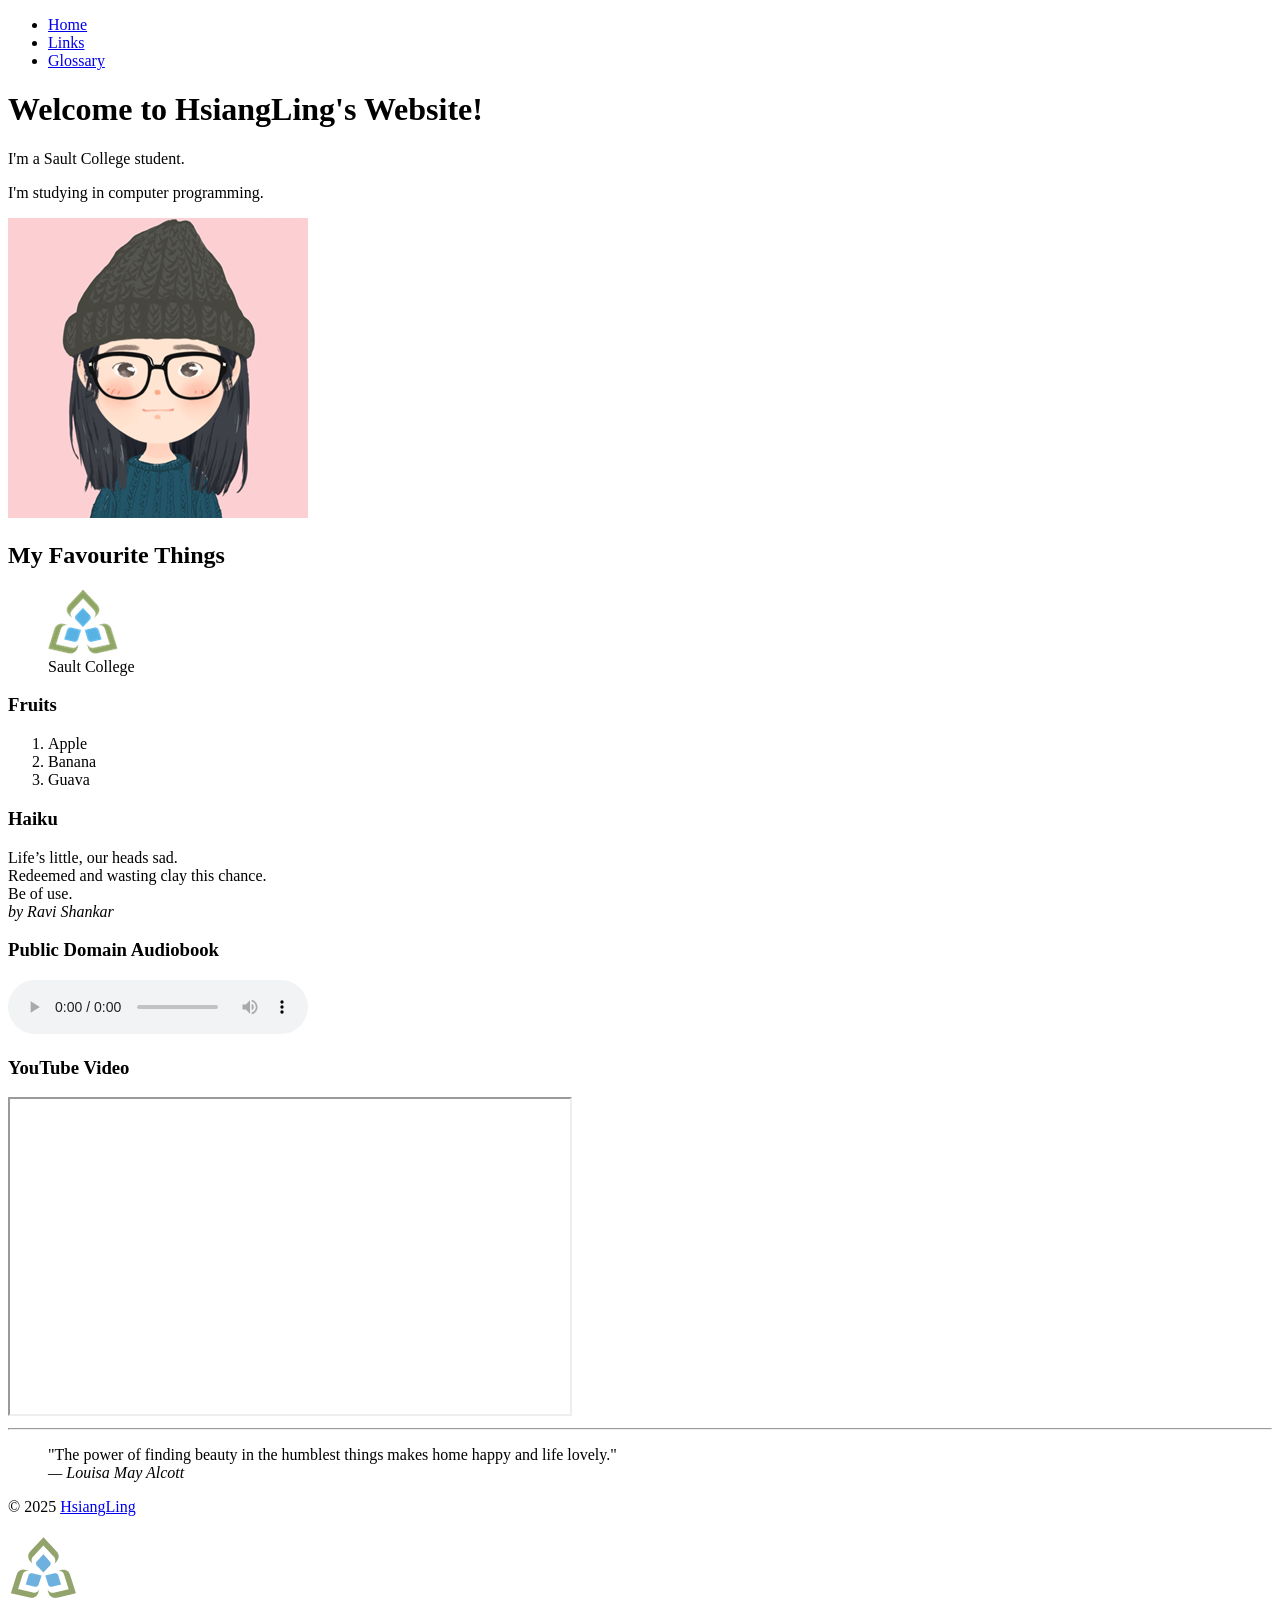
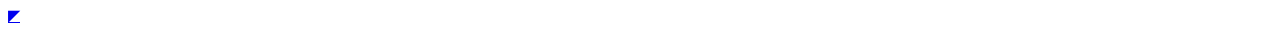
==== site/index.html @ ac094d38 "modify lab3" ====
<!DOCTYPE html>
<html lang="en">

<head>
  <meta charset="UTF-8">
  <meta name="author" content="hsianglingT">
  <meta name="description" content="This is a website for learning HTML/CSS/Javascript">
  <link rel="icon" type="image/png" href="images/favicon-96x96.png" sizes="96x96">
  <title>Getting Started in CSD112</title>
</head>

<body>
  <div class="width-wrap">
    <header id="top">
      <nav>
        <ul>
          <li><a href="index.html">Home</a></li>
          <li><a href="links.html">Links</a></li>
          <li><a href="glossary.html">Glossary</a></li>
        </ul>
      </nav>
    </header>

    <main>
      <!-- Found me! -->
      <h1>Welcome to HsiangLing's Website!</h1>
      <p>I'm a Sault College student.</p>
      <p>I'm studying in computer programming.</p>
      <a href="images/fullSizePhoto.jpg" target="_blank">
        <img src="images/thumbnailPhoto-150x150.png" alt="profile photo" sizes="(max-width:500px) 150px, 300px"
        srcset="images/thumbnailPhoto-150x150.png 150w, images/thumbnailPhoto-300x300.png 300w"></a>


      <h2>My Favourite Things</h2>
      <figure>
        <a href="https://www.saultcollege.ca/" target="_blank" title="Sault College Website"><img src="images/logo.png"
            alt="Sault college logo"></a>
        <figcaption>Sault College</figcaption>
      </figure>

      <h3>Fruits</h3>
      <ol>
        <li>Apple</li>
        <li>Banana</li>
        <li>Guava</li>
      </ol>
      <h3>Haiku</h3>
      <p>
        Life’s little, our heads sad.<br>
        Redeemed and wasting clay this chance.<br>
        Be of use.<br>
        <cite>by <span class="author">Ravi Shankar</span></cite>
      </p>

      <h3>Public Domain Audiobook</h3>
      <audio src="https://www.archive.org/download/spc260_2502_librivox/spc260_abcoffoxhunting_sds_64kb.mp3" controls>
        <a href="https://www.archive.org/download/spc260_2502_librivox/spc260_abcoffoxhunting_sds_64kb.mp3"
          target="_blank">Download this audio</a>
      </audio>
      <h3>YouTube Video</h3>
      <iframe width="560" height="315" src="https://www.youtube.com/embed/XAKTTSws0MM?si=3DylfG0HjrtP_NKO"
        title="YouTube video player"
        allow="accelerometer; clipboard-write; encrypted-media; gyroscope; picture-in-picture; web-share"
        referrerpolicy="strict-origin-when-cross-origin" allowfullscreen>
      </iframe>
    </main>
    <footer>
      <hr>
      <blockquote>
        "The power of finding beauty in the humblest things makes home happy and life lovely."<br>
        <cite>&mdash; <span class="author">Louisa May Alcott</span></cite>
      </blockquote>
      <p>&copy; 2025 <a href="mailto:hsiangLing@example.com?subject=Message%20from%20CSD112%20Website"
          title="Send an email">HsiangLing</a>
      </p>
      <picture>
        <source type="image/svg+xml" srcset="images/sc-logo.svg">
        <img src="images/sc-logo.png" 
             alt="Sault college logo" 
             width="70"
             srcset="images/sc-logo.png 1x, images/sc-logo_105.png 1.5x, images/sc-logo_105.png 2x">
      </picture>
    </footer>
    <a href="#top" title="Back to top">◤</a>
  </div>
</body>

</html>
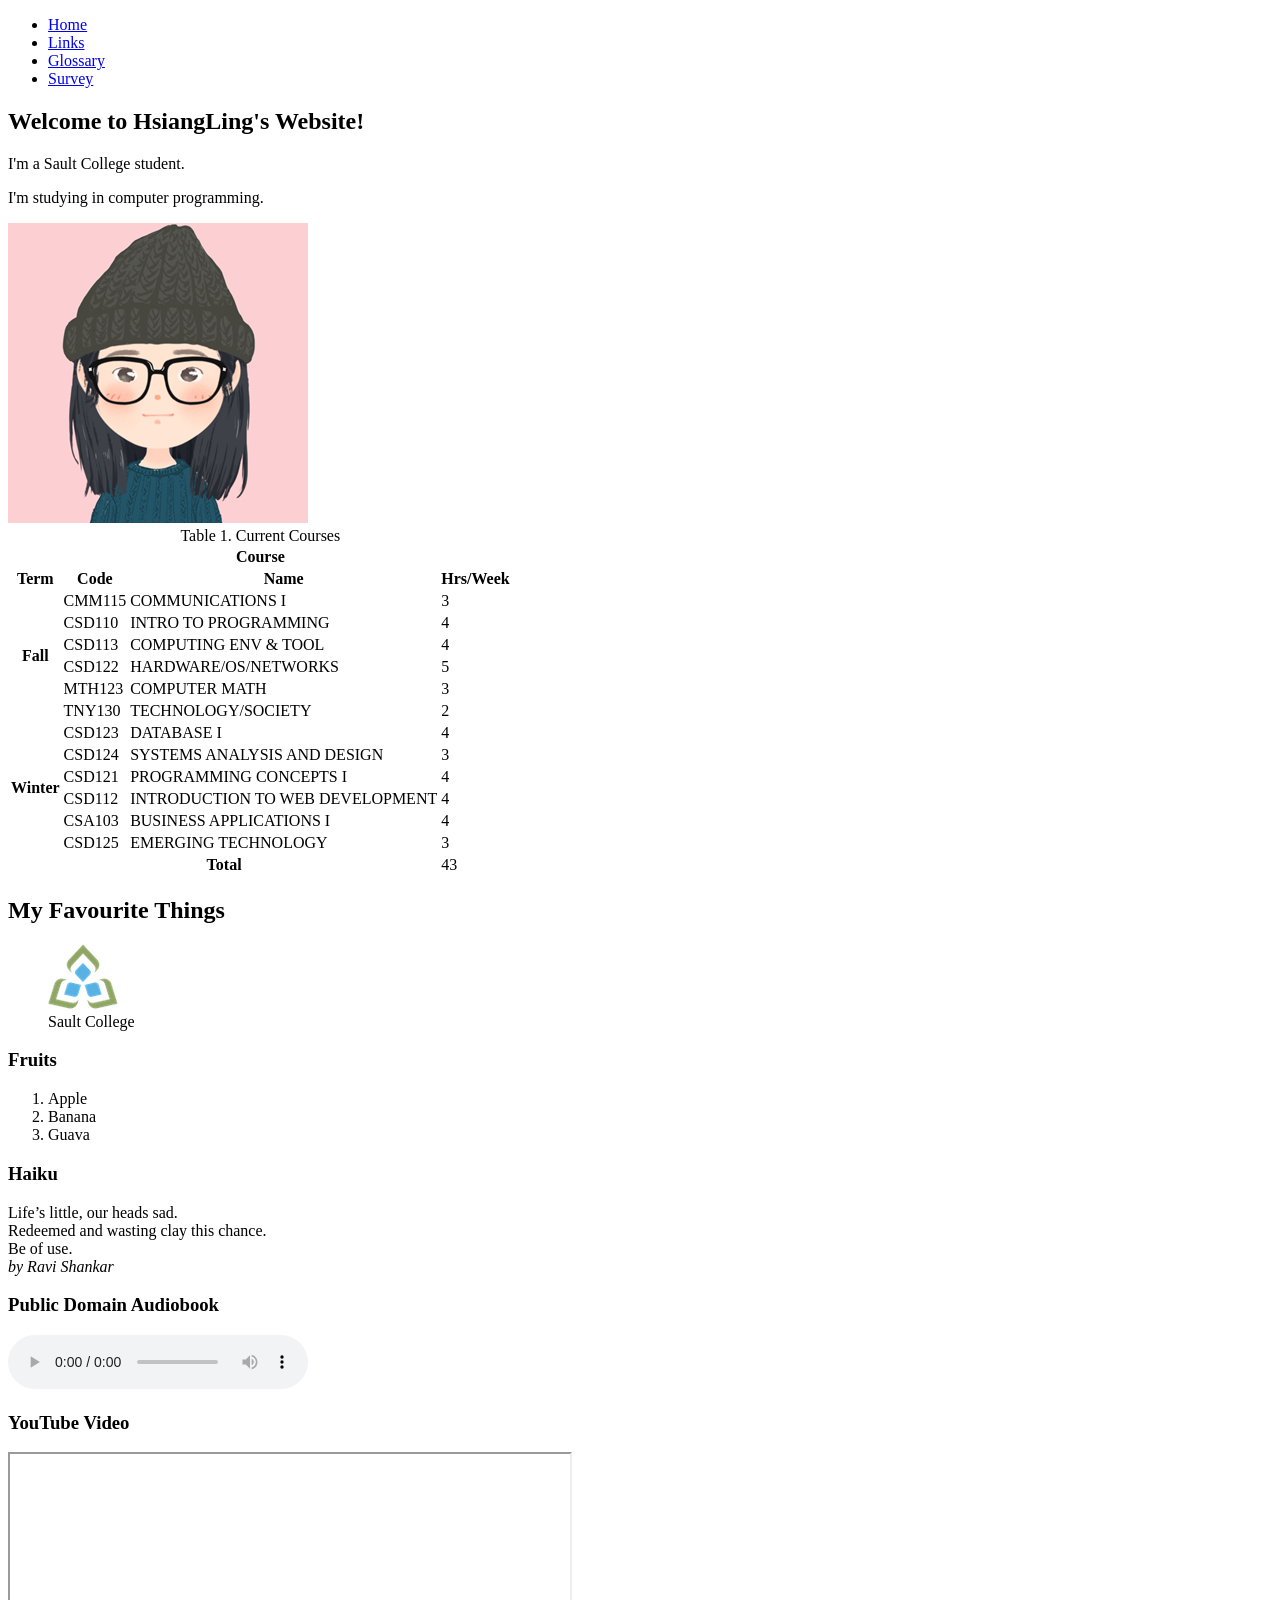
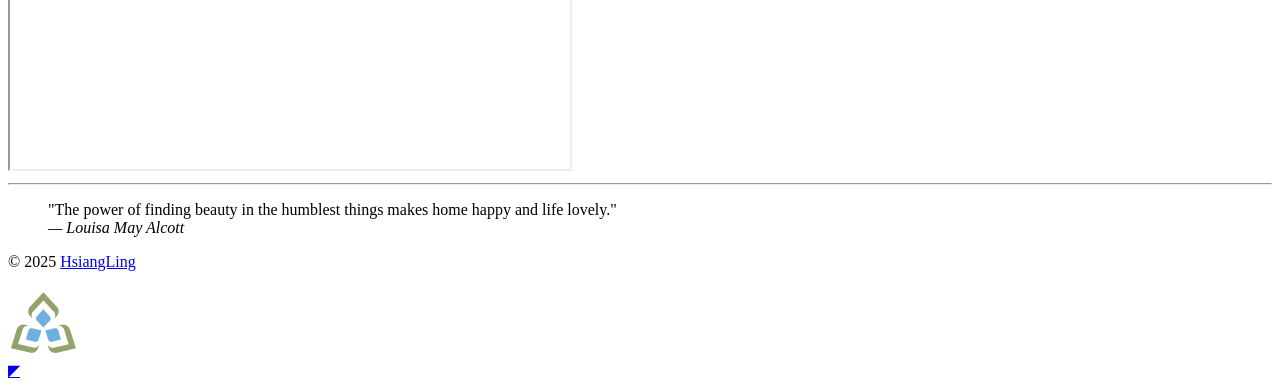
==== commit 34fb1cab: "modified lab4" ====
--- a/site/index.html
+++ b/site/index.html
@@ -17,19 +17,107 @@
           <li><a href="index.html">Home</a></li>
           <li><a href="links.html">Links</a></li>
           <li><a href="glossary.html">Glossary</a></li>
+          <li><a href="survey.html">Survey</a></li>
         </ul>
       </nav>
     </header>
 
     <main>
       <!-- Found me! -->
-      <h1>Welcome to HsiangLing's Website!</h1>
-      <p>I'm a Sault College student.</p>
-      <p>I'm studying in computer programming.</p>
-      <a href="images/fullSizePhoto.jpg" target="_blank">
-        <img src="images/thumbnailPhoto-150x150.png" alt="profile photo" sizes="(max-width:500px) 150px, 300px"
-        srcset="images/thumbnailPhoto-150x150.png 150w, images/thumbnailPhoto-300x300.png 300w"></a>
-
+      <section id="bio">
+        <h1>Welcome to HsiangLing's Website!</h1>
+        <p>I'm a Sault College student.</p>
+        <p>I'm studying in computer programming.</p>
+        <a href="images/fullSizePhoto.jpg" target="_blank">
+          <img src="images/thumbnailPhoto-150x150.png" alt="profile photo" sizes="(max-width:500px) 150px, 300px"
+            srcset="images/thumbnailPhoto-150x150.png 150w, images/thumbnailPhoto-300x300.png 300w"></a>
+      </section>
+      <div id="making-a-table">
+        <table>
+          <caption>Table 1. Current Courses</caption>
+          <thead>
+            <tr>
+              <th colspan="12" scope="colgroup">Course</th>
+            </tr>
+            <tr>
+              <th scope="col">Term</th>
+              <th scope="col">Code</th>
+              <th scope="col">Name</th>
+              <th scope="col">Hrs/Week</th>
+            </tr>
+          </thead>
+          <tbody>
+            <tr>
+              <th rowspan="6" scope="rowgroup">Fall</th>
+              <td>CMM115</td>
+              <td>COMMUNICATIONS I</td>
+              <td>3</td>
+            </tr>
+            <tr>
+              <td>CSD110</td>
+              <td>INTRO TO PROGRAMMING</td>
+              <td>4</td>
+            </tr>
+            <tr>
+              <td>CSD113</td>
+              <td>COMPUTING ENV & TOOL</td>
+              <td>4</td>
+            </tr>
+            <tr>
+              <td>CSD122</td>
+              <td>HARDWARE/OS/NETWORKS</td>
+              <td>5</td>
+            </tr>
+            <tr>
+              <td>MTH123</td>
+              <td>COMPUTER MATH</td>
+              <td>3</td>
+            </tr>
+            <tr>
+              <td>TNY130</td>
+              <td>TECHNOLOGY/SOCIETY</td>
+              <td>2</td>
+            </tr>
+            <tr>
+              <th rowspan="6" scope="rowgroup">Winter</th>
+              <td>CSD123</td>
+              <td>DATABASE I</td>
+              <td>4</td>
+            </tr>
+            <tr>
+              <td>CSD124</td>
+              <td>SYSTEMS ANALYSIS AND DESIGN</td>
+              <td>3</td>
+            </tr>
+            <tr>
+              <td>CSD121</td>
+              <td>PROGRAMMING CONCEPTS I</td>
+              <td>4</td>
+            </tr>
+            <tr>
+              <td>CSD112</td>
+              <td>INTRODUCTION TO WEB DEVELOPMENT</td>
+              <td>4</td>
+            </tr>
+            <tr>
+              <td>CSA103</td>
+              <td>BUSINESS APPLICATIONS I</td>
+              <td>4</td>
+            </tr>
+            <tr>
+              <td>CSD125</td>
+              <td>EMERGING TECHNOLOGY</td>
+              <td>3</td>
+            </tr>
+          </tbody>
+          <tfoot>
+            <tr>
+              <th colspan="3">Total</th>
+              <td>43</td>
+            </tr>
+          </tfoot>
+        </table>
+      </div>
 
       <h2>My Favourite Things</h2>
       <figure>
@@ -53,7 +141,8 @@
       </p>
 
       <h3>Public Domain Audiobook</h3>
-      <audio src="https://www.archive.org/download/spc260_2502_librivox/spc260_abcoffoxhunting_sds_64kb.mp3" controls>
+      <audio controls>
+        <source src="https://www.archive.org/download/spc260_2502_librivox/spc260_abcoffoxhunting_sds_64kb.mp3">
         <a href="https://www.archive.org/download/spc260_2502_librivox/spc260_abcoffoxhunting_sds_64kb.mp3"
           target="_blank">Download this audio</a>
       </audio>
@@ -70,15 +159,14 @@
         "The power of finding beauty in the humblest things makes home happy and life lovely."<br>
         <cite>&mdash; <span class="author">Louisa May Alcott</span></cite>
       </blockquote>
-      <p>&copy; 2025 <a href="mailto:hsiangLing@example.com?subject=Message%20from%20CSD112%20Website"
+      <p>
+        &copy; 2025 <a href="mailto:hsiangLing@example.com?subject=Message%20from%20CSD112%20Website"
           title="Send an email">HsiangLing</a>
       </p>
       <picture>
         <source type="image/svg+xml" srcset="images/sc-logo.svg">
-        <img src="images/sc-logo.png" 
-             alt="Sault college logo" 
-             width="70"
-             srcset="images/sc-logo.png 1x, images/sc-logo_105.png 1.5x, images/sc-logo_105.png 2x">
+        <img src="images/sc-logo.png" alt="Sault college logo" width="70"
+          srcset="images/sc-logo.png 1x, images/sc-logo_105.png 1.5x, images/sc-logo_105.png 2x">
       </picture>
     </footer>
     <a href="#top" title="Back to top">◤</a>
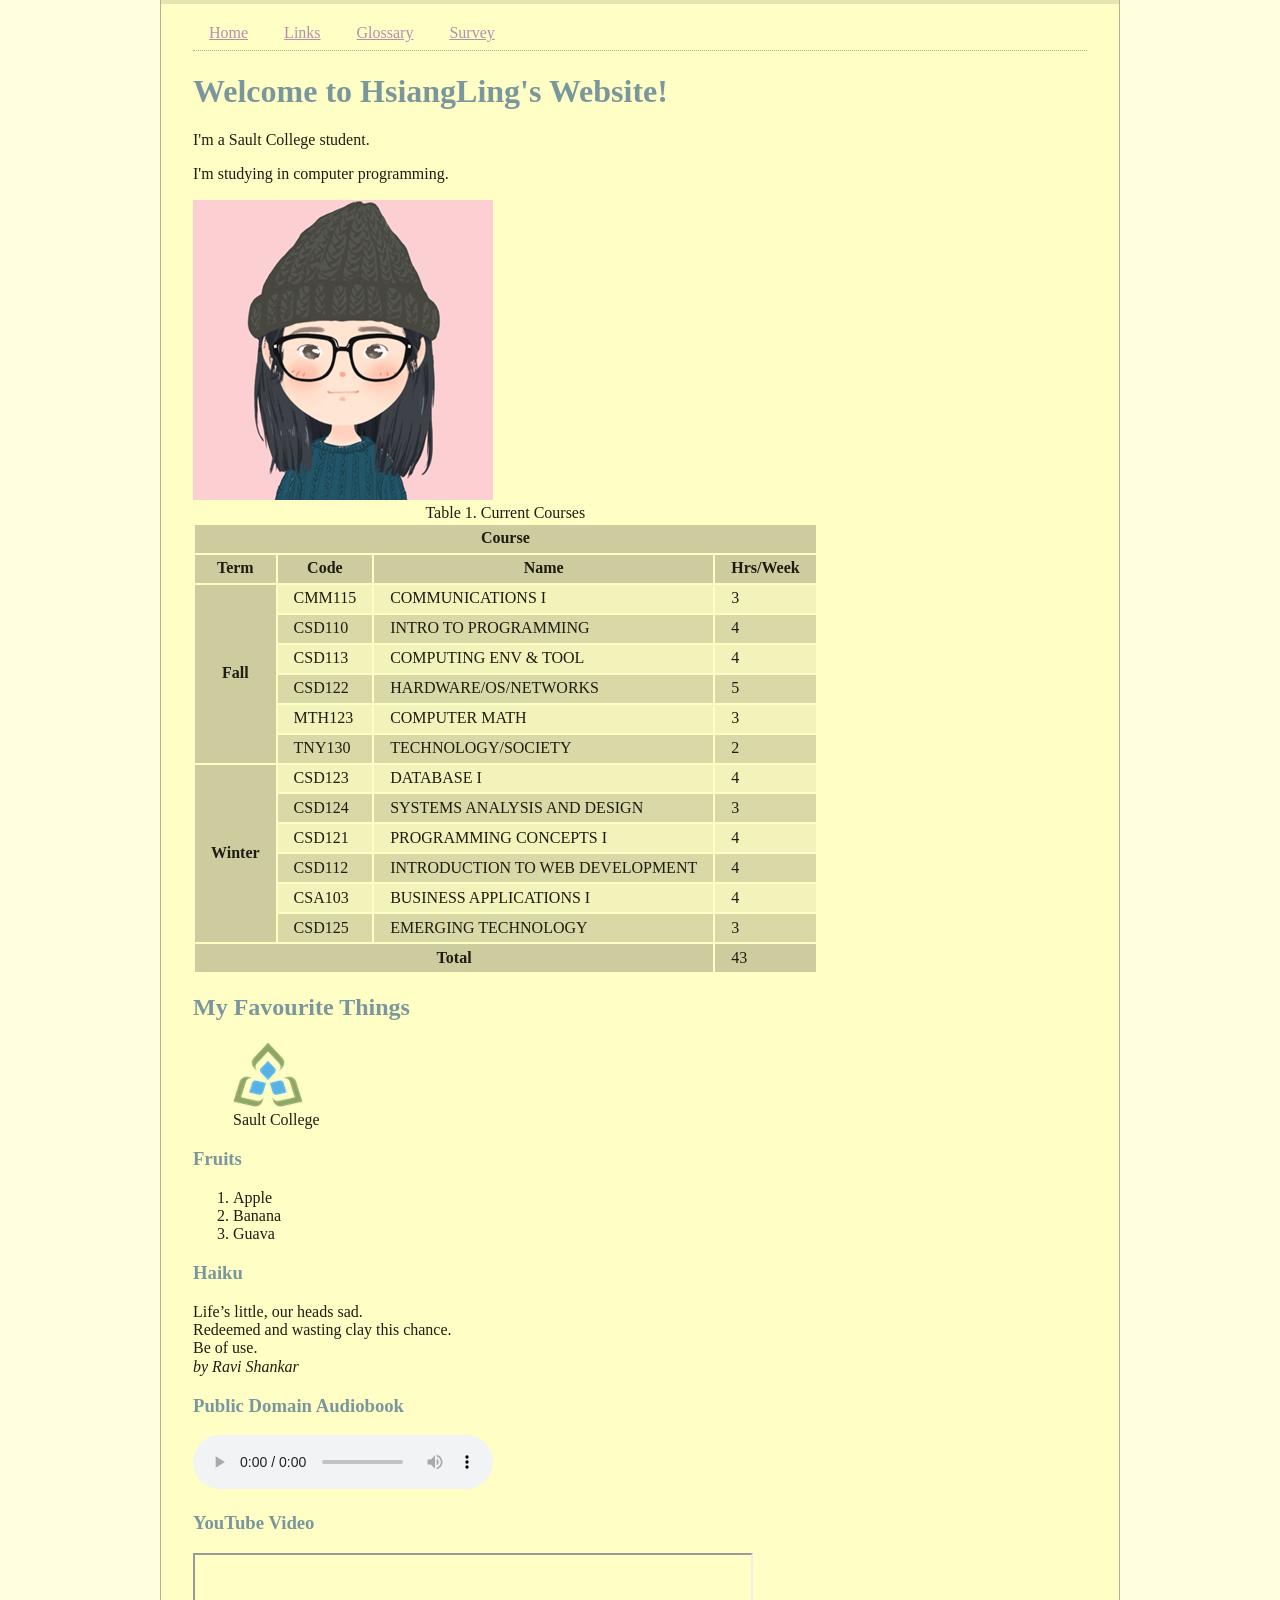
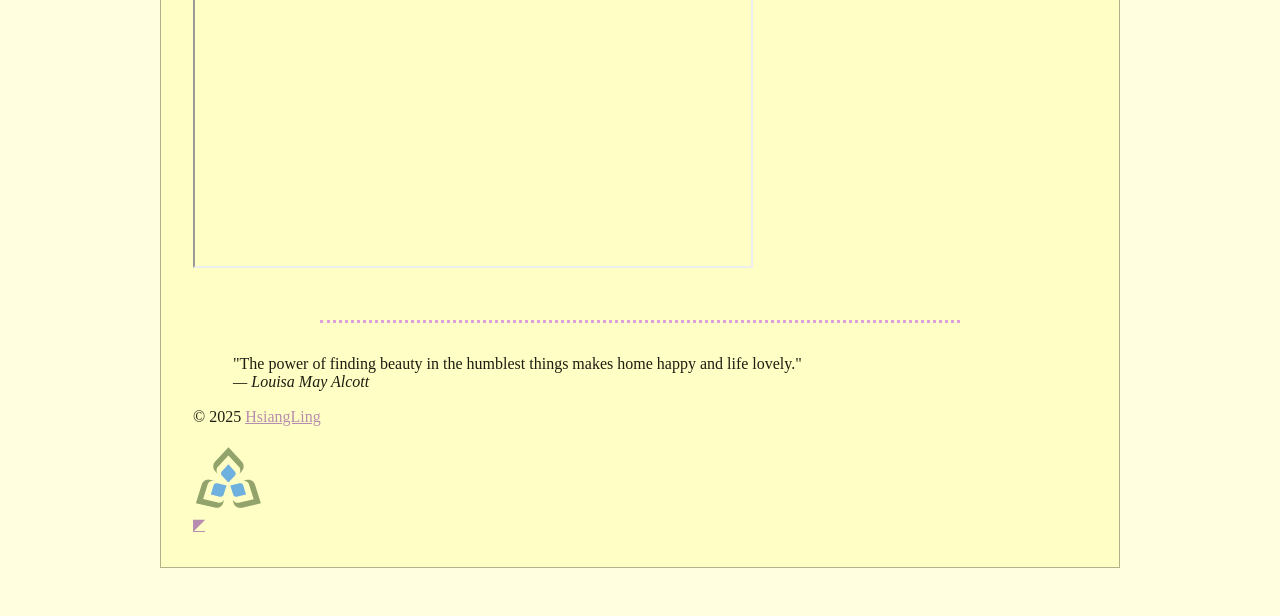
==== commit f29c9a1b: "Merge aca6212225baf955372c797002fdcc32fbbe5652 into 34fb1cabee87238aadb9610e3f1c98f31141934d" ====
--- a/site/index.html
+++ b/site/index.html
@@ -6,6 +6,8 @@
   <meta name="author" content="hsianglingT">
   <meta name="description" content="This is a website for learning HTML/CSS/Javascript">
   <link rel="icon" type="image/png" href="images/favicon-96x96.png" sizes="96x96">
+  <link rel="stylesheet" href="styles/normalize.css">
+  <link rel="stylesheet" href="styles/main.css">
   <title>Getting Started in CSD112</title>
 </head>
 
--- a/site/styles/main.css
+++ b/site/styles/main.css
@@ -0,0 +1,128 @@
+html {
+  box-sizing: border-box;
+}
+
+*,
+*::before,
+*::after {
+  box-sizing: inherit;
+}
+
+.width-wrap {
+  max-width: 960px;
+  margin: auto;
+  margin-bottom: 3em;
+  padding-left: 2em;
+  padding-right: 2em;
+  padding-bottom: 2em;
+  border: 1px solid rgba(0, 0, 0, 0.3);
+  border-top: none;
+  background-color: #FFFFC5;
+}
+
+body {
+  background-color: #FFFFDF;
+  color: #1D1D11;
+}
+
+hr {
+  border: none;
+  width: 50vw;
+  min-width: 300px;
+  max-width: 890px;
+  margin-top: 3em;
+  margin-bottom: 2em;
+  border-bottom: 3px dotted plum;
+
+}
+
+dt::after {
+  content: ":";
+}
+
+h1,
+h2,
+h3 {
+  color: #7A979D;
+}
+
+a {
+  color: #B78DAF;
+}
+
+#top nav a {
+  display: inline-block;
+  padding: 1em 1em 0.5em 1em;
+  border-top: 4px solid transparent;
+}
+
+#top nav a:hover {
+  color: #670053;
+  border-top-color: #670053;
+}
+
+#top {
+  border-top: 4px solid rgba(0, 0, 0, 0.1);
+  margin-left: -2em;
+  margin-right: -2em;
+}
+
+#top nav {
+  border-bottom: 1px dotted rgba(0, 0, 0, 0.3);
+  margin-left: 2em;
+  margin-right: 2em;
+  padding: 0;
+}
+
+#top nav ul {
+  margin: 0;
+  padding: 0;
+
+}
+
+#top nav ul li {
+  display: inline-block;
+}
+
+::selection {
+  background-color: aqua;
+}
+
+#making-a-table th,
+#making-a-table td {
+  padding: 0.3em 1em;
+}
+
+#making-a-table thead,
+#making-a-table tfoot,
+#making-a-table tbody th {
+  background-color: rgba(0, 0, 0, 0.2);
+}
+
+#making-a-table tbody td {
+  background-color: rgba(0, 0, 0, 0.05);
+}
+
+#making-a-table tr:nth-child(even) td {
+  background-color: rgba(0, 0, 0, 0.15);
+}
+
+#making-a-form div>label {
+  display: block;
+}
+
+button[type="submit"] {
+  border: none;
+  padding: 1em 3em;
+  color: #05445E;
+  background-color: #D4F1F4;
+}
+
+button[type="submit"]:hover {
+  background-color: #189AB4;
+}
+
+input:invalid,
+textarea:invalid {
+  background-color: #FA26A0;
+}
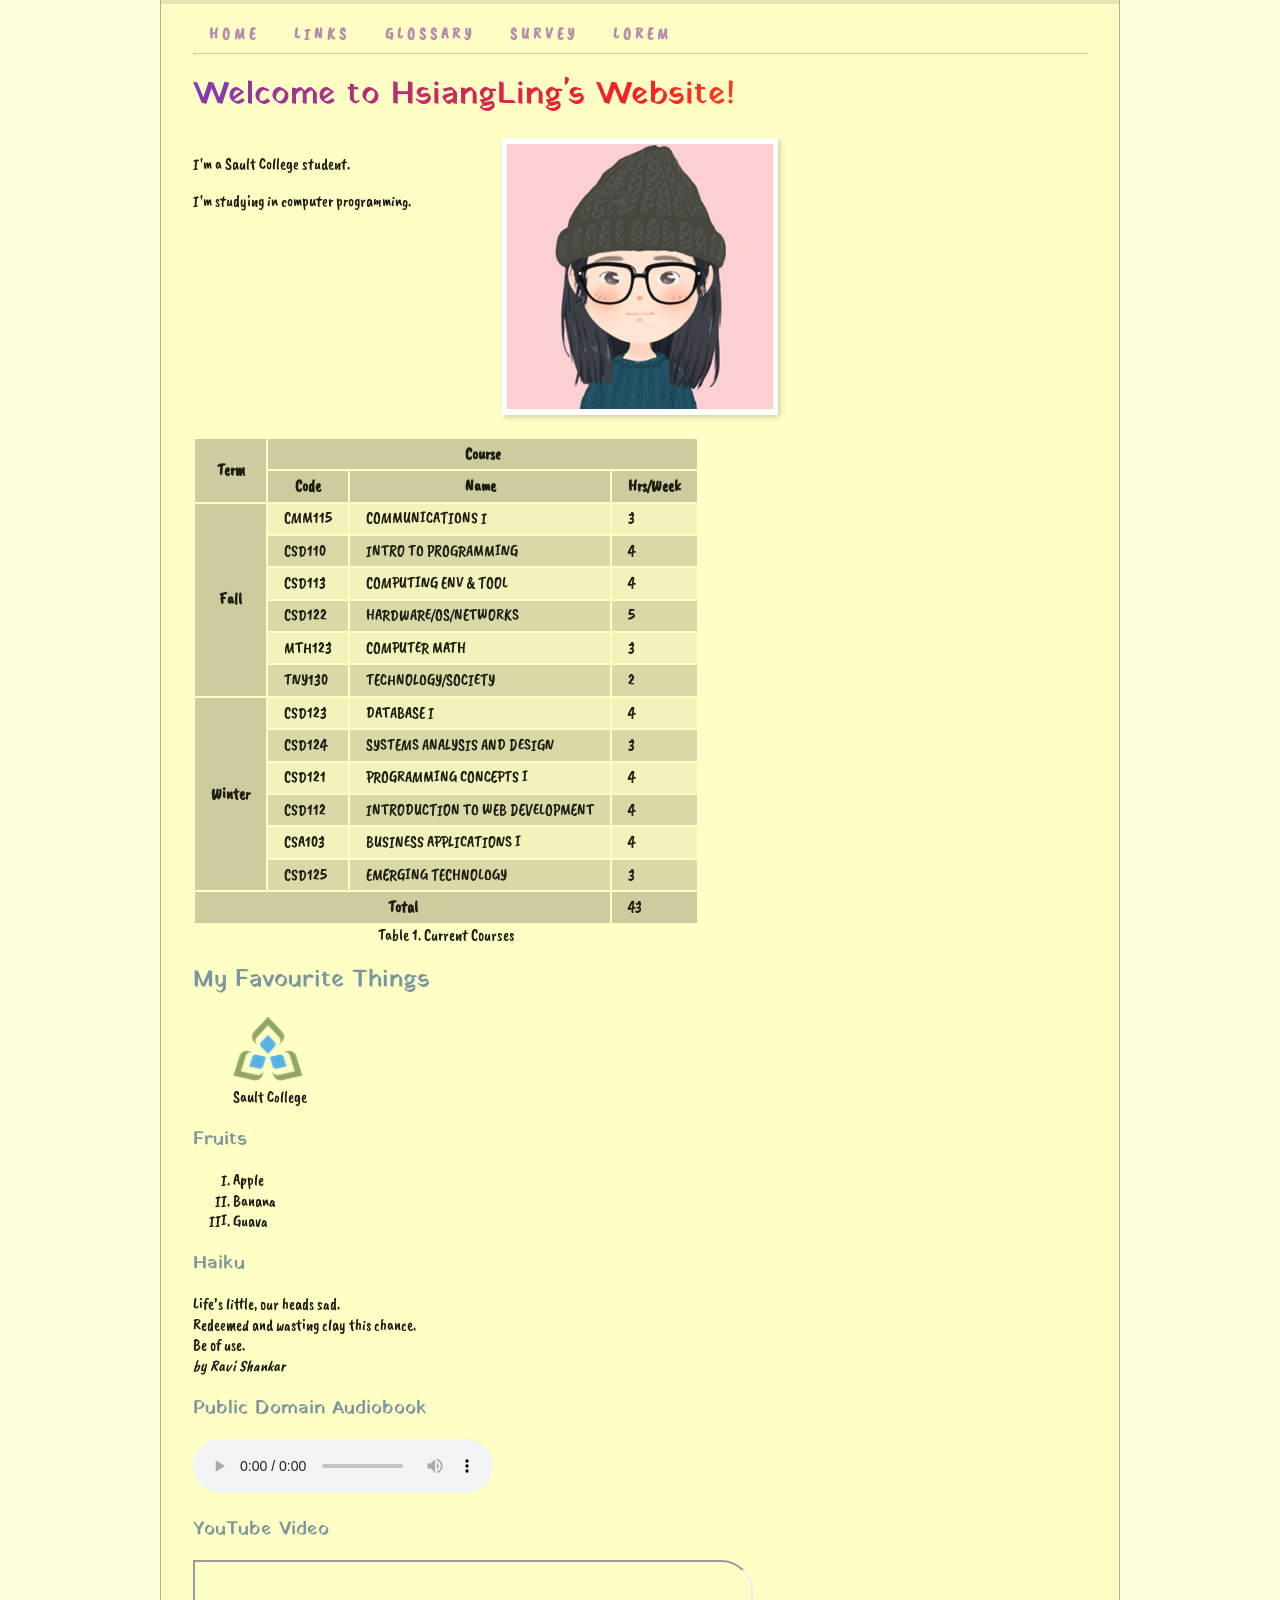
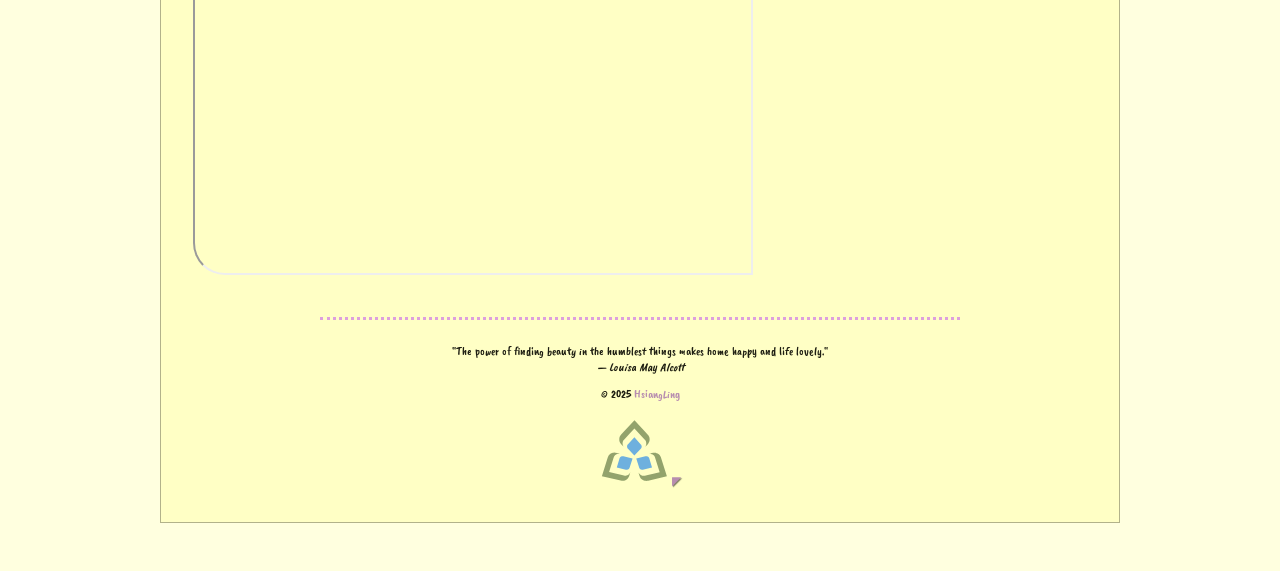
==== commit 061cc02c: "completed lab6" ====
--- a/site/index.html
+++ b/site/index.html
@@ -7,6 +7,9 @@
   <meta name="description" content="This is a website for learning HTML/CSS/Javascript">
   <link rel="icon" type="image/png" href="images/favicon-96x96.png" sizes="96x96">
   <link rel="stylesheet" href="styles/normalize.css">
+  <link rel="preconnect" href="https://fonts.googleapis.com">
+  <link rel="preconnect" href="https://fonts.gstatic.com" crossorigin>
+  <link href="https://fonts.googleapis.com/css2?family=Caveat+Brush&family=Yatra+One&display=swap" rel="stylesheet">
   <link rel="stylesheet" href="styles/main.css">
   <title>Getting Started in CSD112</title>
 </head>
@@ -20,105 +23,107 @@
           <li><a href="links.html">Links</a></li>
           <li><a href="glossary.html">Glossary</a></li>
           <li><a href="survey.html">Survey</a></li>
+          <li><a href="lorem.html">Lorem</a></li>
         </ul>
       </nav>
     </header>
 
     <main>
       <!-- Found me! -->
-      <section id="bio">
-        <h1>Welcome to HsiangLing's Website!</h1>
+
+      <h1>Welcome to HsiangLing's Website!</h1>
+      <div class="bio">
         <p>I'm a Sault College student.</p>
         <p>I'm studying in computer programming.</p>
         <a href="images/fullSizePhoto.jpg" target="_blank">
           <img src="images/thumbnailPhoto-150x150.png" alt="profile photo" sizes="(max-width:500px) 150px, 300px"
             srcset="images/thumbnailPhoto-150x150.png 150w, images/thumbnailPhoto-300x300.png 300w"></a>
-      </section>
-      <div id="making-a-table">
-        <table>
-          <caption>Table 1. Current Courses</caption>
-          <thead>
-            <tr>
-              <th colspan="12" scope="colgroup">Course</th>
-            </tr>
-            <tr>
-              <th scope="col">Term</th>
-              <th scope="col">Code</th>
-              <th scope="col">Name</th>
-              <th scope="col">Hrs/Week</th>
-            </tr>
-          </thead>
-          <tbody>
-            <tr>
-              <th rowspan="6" scope="rowgroup">Fall</th>
-              <td>CMM115</td>
-              <td>COMMUNICATIONS I</td>
-              <td>3</td>
-            </tr>
-            <tr>
-              <td>CSD110</td>
-              <td>INTRO TO PROGRAMMING</td>
-              <td>4</td>
-            </tr>
-            <tr>
-              <td>CSD113</td>
-              <td>COMPUTING ENV & TOOL</td>
-              <td>4</td>
-            </tr>
-            <tr>
-              <td>CSD122</td>
-              <td>HARDWARE/OS/NETWORKS</td>
-              <td>5</td>
-            </tr>
-            <tr>
-              <td>MTH123</td>
-              <td>COMPUTER MATH</td>
-              <td>3</td>
-            </tr>
-            <tr>
-              <td>TNY130</td>
-              <td>TECHNOLOGY/SOCIETY</td>
-              <td>2</td>
-            </tr>
-            <tr>
-              <th rowspan="6" scope="rowgroup">Winter</th>
-              <td>CSD123</td>
-              <td>DATABASE I</td>
-              <td>4</td>
-            </tr>
-            <tr>
-              <td>CSD124</td>
-              <td>SYSTEMS ANALYSIS AND DESIGN</td>
-              <td>3</td>
-            </tr>
-            <tr>
-              <td>CSD121</td>
-              <td>PROGRAMMING CONCEPTS I</td>
-              <td>4</td>
-            </tr>
-            <tr>
-              <td>CSD112</td>
-              <td>INTRODUCTION TO WEB DEVELOPMENT</td>
-              <td>4</td>
-            </tr>
-            <tr>
-              <td>CSA103</td>
-              <td>BUSINESS APPLICATIONS I</td>
-              <td>4</td>
-            </tr>
-            <tr>
-              <td>CSD125</td>
-              <td>EMERGING TECHNOLOGY</td>
-              <td>3</td>
-            </tr>
-          </tbody>
-          <tfoot>
-            <tr>
-              <th colspan="3">Total</th>
-              <td>43</td>
-            </tr>
-          </tfoot>
-        </table>
+        <div id="making-a-table">
+          <table >
+            <caption>Table 1. Current Courses</caption>
+            <thead>
+              <tr>
+                <th rowspan="2">Term</th>
+                <th colspan="3" scope="colgroup">Course</th>
+              </tr>
+              <tr>
+                <th scope="col">Code</th>
+                <th scope="col">Name</th>
+                <th scope="col">Hrs/Week</th>
+              </tr>
+            </thead>
+            <tbody>
+              <tr>
+                <th rowspan="6" scope="rowgroup">Fall</th>
+                <td>CMM115</td>
+                <td>COMMUNICATIONS I</td>
+                <td>3</td>
+              </tr>
+              <tr>
+                <td>CSD110</td>
+                <td>INTRO TO PROGRAMMING</td>
+                <td>4</td>
+              </tr>
+              <tr>
+                <td>CSD113</td>
+                <td>COMPUTING ENV & TOOL</td>
+                <td>4</td>
+              </tr>
+              <tr>
+                <td>CSD122</td>
+                <td>HARDWARE/OS/NETWORKS</td>
+                <td>5</td>
+              </tr>
+              <tr>
+                <td>MTH123</td>
+                <td>COMPUTER MATH</td>
+                <td>3</td>
+              </tr>
+              <tr>
+                <td>TNY130</td>
+                <td>TECHNOLOGY/SOCIETY</td>
+                <td>2</td>
+              </tr>
+              <tr>
+                <th rowspan="6" scope="rowgroup">Winter</th>
+                <td>CSD123</td>
+                <td>DATABASE I</td>
+                <td>4</td>
+              </tr>
+              <tr>
+                <td>CSD124</td>
+                <td>SYSTEMS ANALYSIS AND DESIGN</td>
+                <td>3</td>
+              </tr>
+              <tr>
+                <td>CSD121</td>
+                <td>PROGRAMMING CONCEPTS I</td>
+                <td>4</td>
+              </tr>
+              <tr>
+                <td>CSD112</td>
+                <td>INTRODUCTION TO WEB DEVELOPMENT</td>
+                <td>4</td>
+              </tr>
+              <tr>
+                <td>CSA103</td>
+                <td>BUSINESS APPLICATIONS I</td>
+                <td>4</td>
+              </tr>
+              <tr>
+                <td>CSD125</td>
+                <td>EMERGING TECHNOLOGY</td>
+                <td>3</td>
+              </tr>
+            </tbody>
+            <tfoot>
+              <tr>
+                <th colspan="3" scope="row">Total</th>
+                <td>43</td>
+              </tr>
+            </tfoot>
+          </table>
+        </div>
       </div>
 
       <h2>My Favourite Things</h2>
@@ -170,8 +175,9 @@
         <img src="images/sc-logo.png" alt="Sault college logo" width="70"
           srcset="images/sc-logo.png 1x, images/sc-logo_105.png 1.5x, images/sc-logo_105.png 2x">
       </picture>
+      <a id="back-to-top" href="#top" title="Back to top">◤</a>
     </footer>
-    <a href="#top" title="Back to top">◤</a>
+  
   </div>
 </body>
 
--- a/site/styles/main.css
+++ b/site/styles/main.css
@@ -48,6 +48,11 @@
 
 a {
   color: #B78DAF;
+  text-decoration: none;
+}
+
+a:hover{
+  text-decoration: underline;
 }
 
 #top nav a {
@@ -125,4 +130,94 @@
 input:invalid,
 textarea:invalid {
   background-color: #FA26A0;
+}
+
+h1,h2,h3,h4,h5,h6 {
+  font-family: "Yatra One", system-ui;
+  font-weight: 400;
+  font-style: normal;
+}
+
+body {
+  font-family: "Caveat Brush", cursive;
+  font-weight: 400;
+  font-style: normal;
+  line-height: 1.3;
+}
+
+
+a {
+  text-decoration: none;
+}
+
+a:hover {
+  text-decoration: underline;
+}
+
+ol{
+  list-style-type: upper-roman;
+}
+
+iframe{
+  border-top-right-radius:2em;
+  border-bottom-left-radius: 2em;
+}
+
+.enjoys_radio-buttons {
+  padding-left: 0;
+  list-style-type: none;
+}
+
+#top a {
+  font-weight:bold;
+  text-decoration: none;
+  text-transform: uppercase;
+  letter-spacing:4px;
+}
+
+#top a:hover {
+  text-decoration: none;
+}
+
+h1 {
+  background-image: linear-gradient(90deg, rgba(131, 58, 180, 1) 0%, rgba(253, 29, 29, 1) 50%, rgba(252, 176, 69, 1) 100%);
+  background-clip: text;
+  color: rgba(0, 0, 0, 0);
+}
+
+.bio {
+  column-count: 3;
+  column-gap: 2em;
+}
+
+#making-a-table{
+  table-layout: fixed;
+  width: 100%;
+  column-span: all;
+  border-collapse: collapse;
+  margin-top: 1em;
+  caption-side:bottom;
+  
+}
+
+img {
+  max-width: 100%;
+}
+
+.bio img {
+  padding: 2%;
+  background-color: white;
+  box-shadow: 2px 2px 6px rgba(0, 0, 0, 0.2);
+}
+
+footer {
+  font-size: 75%;
+  text-align: center;
+}
+
+#back-to-top {
+  text-shadow: 1px 1px 1px rgba(0, 0, 0, 0.5);
+}
+#back-to-top:hover {
+  text-decoration: none;
 }
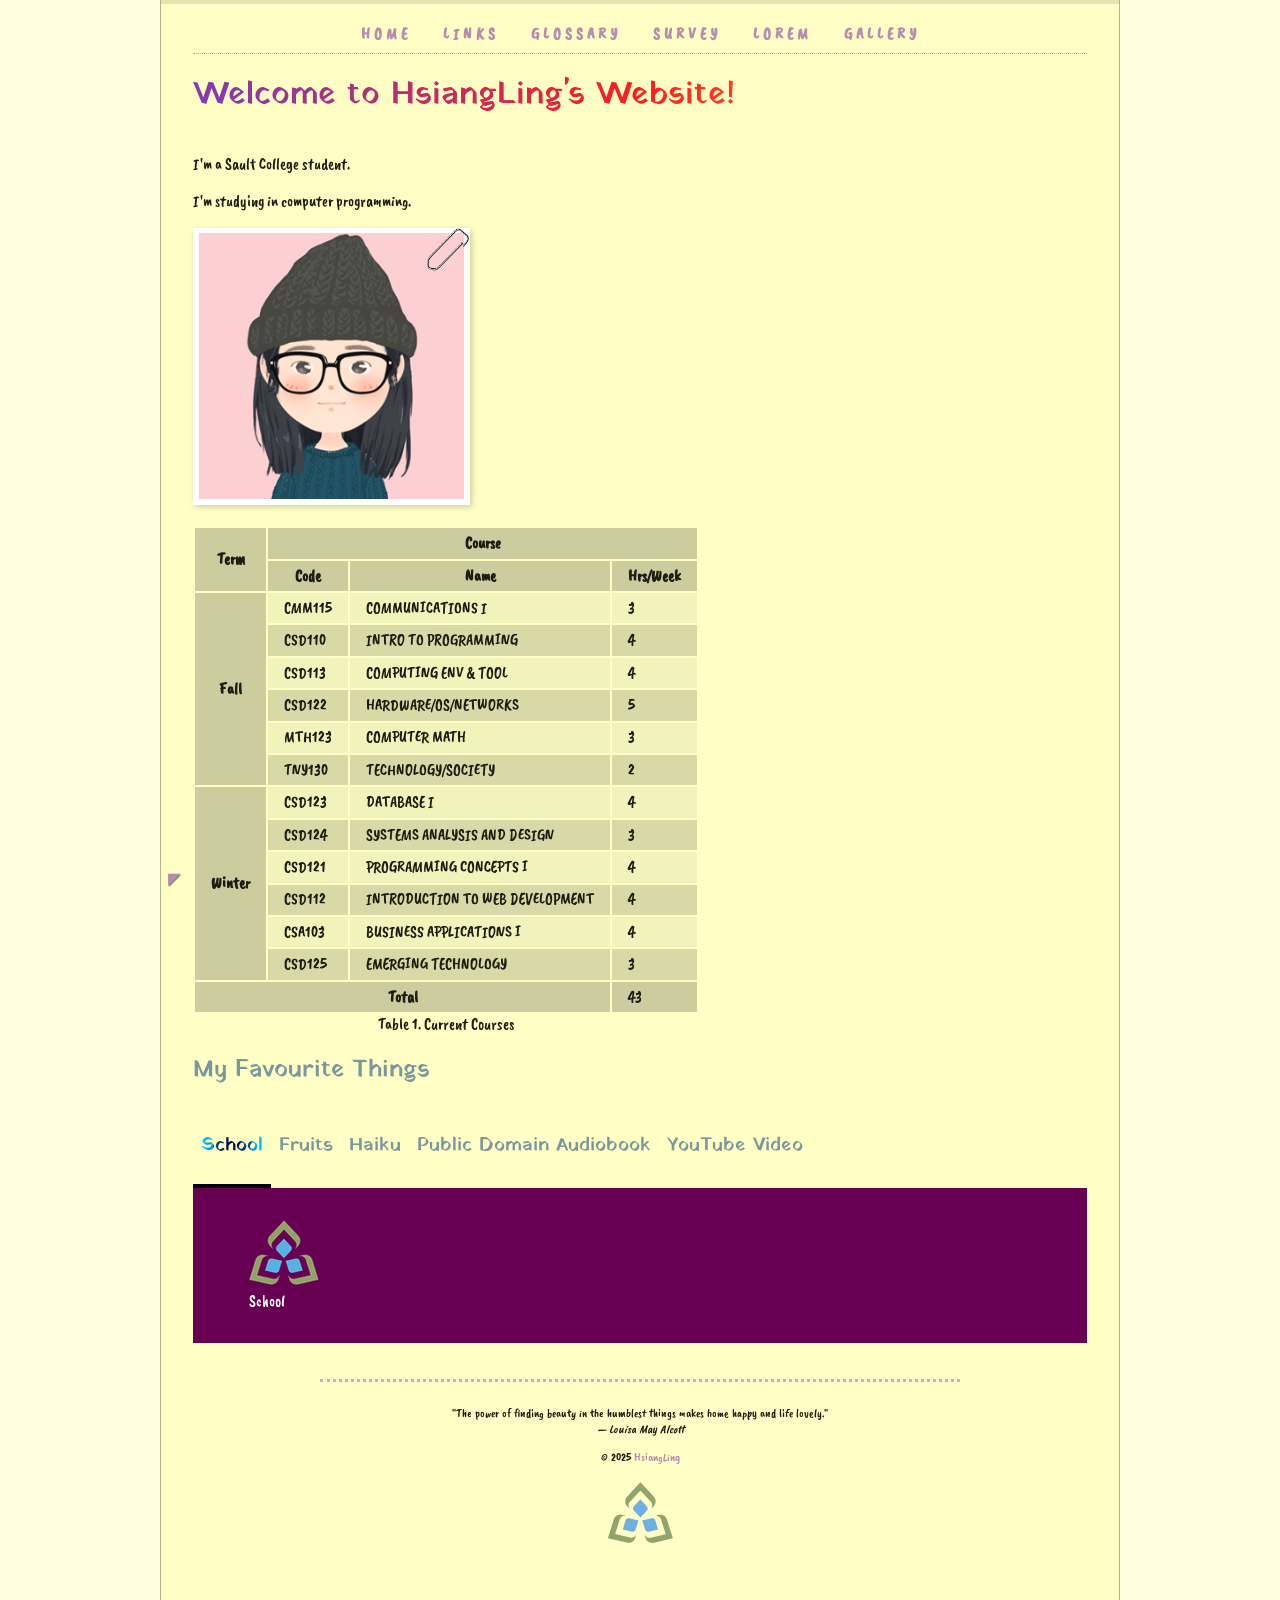
==== commit 7b9beaec: "completed lab7" ====
--- a/site/index.html
+++ b/site/index.html
@@ -24,6 +24,7 @@
           <li><a href="glossary.html">Glossary</a></li>
           <li><a href="survey.html">Survey</a></li>
           <li><a href="lorem.html">Lorem</a></li>
+          <li><a href="gallery.html">Gallery</a></li>
         </ul>
       </nav>
     </header>
@@ -37,9 +38,11 @@
         <p>I'm studying in computer programming.</p>
         <a href="images/fullSizePhoto.jpg" target="_blank">
           <img src="images/thumbnailPhoto-150x150.png" alt="profile photo" sizes="(max-width:500px) 150px, 300px"
-            srcset="images/thumbnailPhoto-150x150.png 150w, images/thumbnailPhoto-300x300.png 300w"></a>
+            srcset="images/thumbnailPhoto-150x150.png 150w, images/thumbnailPhoto-300x300.png 300w">
+          <img class="paperclip" src="images/paperclip.png" alt="paperclip">
+        </a>
         <div id="making-a-table">
-          <table >
+          <table>
             <caption>Table 1. Current Courses</caption>
             <thead>
               <tr>
@@ -127,38 +130,64 @@
       </div>
 
       <h2>My Favourite Things</h2>
-      <figure>
-        <a href="https://www.saultcollege.ca/" target="_blank" title="Sault College Website"><img src="images/logo.png"
-            alt="Sault college logo"></a>
-        <figcaption>Sault College</figcaption>
-      </figure>
-
-      <h3>Fruits</h3>
-      <ol>
-        <li>Apple</li>
-        <li>Banana</li>
-        <li>Guava</li>
-      </ol>
-      <h3>Haiku</h3>
-      <p>
-        Life’s little, our heads sad.<br>
-        Redeemed and wasting clay this chance.<br>
-        Be of use.<br>
-        <cite>by <span class="author">Ravi Shankar</span></cite>
-      </p>
-
-      <h3>Public Domain Audiobook</h3>
-      <audio controls>
-        <source src="https://www.archive.org/download/spc260_2502_librivox/spc260_abcoffoxhunting_sds_64kb.mp3">
-        <a href="https://www.archive.org/download/spc260_2502_librivox/spc260_abcoffoxhunting_sds_64kb.mp3"
-          target="_blank">Download this audio</a>
-      </audio>
-      <h3>YouTube Video</h3>
-      <iframe width="560" height="315" src="https://www.youtube.com/embed/XAKTTSws0MM?si=3DylfG0HjrtP_NKO"
-        title="YouTube video player"
-        allow="accelerometer; clipboard-write; encrypted-media; gyroscope; picture-in-picture; web-share"
-        referrerpolicy="strict-origin-when-cross-origin" allowfullscreen>
-      </iframe>
+      <div class="favourites">
+        <input type="radio" name="radio-buttons-favourites" value="School" id="tag1" checked>
+        <label for="tag1">
+          <h3>School</h3>
+        </label>
+        <div>
+          <figure>
+            <a href="https://www.saultcollege.ca/" target="_blank" title="Sault College Website"><img
+                src="images/logo.png" alt="Sault college logo"></a>
+            <figcaption>School</figcaption>
+          </figure>
+        </div>
+        <input type="radio" name="radio-buttons-favourites" value="Fruits" id="tag2">
+        <label for="tag2">
+          <h3>Fruits</h3>
+        </label>
+        <div>
+          <ol>
+            <li>Apple</li>
+            <li>Banana</li>
+            <li>Guava</li>
+          </ol>
+        </div>
+        <input type="radio" name="radio-buttons-favourites" value="Haiku" id="tag3">
+        <label for="tag3">
+          <h3>Haiku</h3>
+        </label>
+        <div>
+          <p>
+            Life’s little, our heads sad.<br>
+            Redeemed and wasting clay this chance.<br>
+            Be of use.<br>
+            <cite>by <span class="author">Ravi Shankar</span></cite>
+          </p>
+        </div>
+        <input type="radio" name="radio-buttons-favourites" value="Public Domain Audiobook" id="tag4">
+        <label for="tag4">
+          <h3>Public Domain Audiobook</h3>
+        </label>
+        <div>
+          <audio controls>
+            <source src="https://www.archive.org/download/spc260_2502_librivox/spc260_abcoffoxhunting_sds_64kb.mp3">
+            <a href="https://www.archive.org/download/spc260_2502_librivox/spc260_abcoffoxhunting_sds_64kb.mp3"
+              target="_blank">Download this audio</a>
+          </audio>
+        </div>
+        <input type="radio" name="radio-buttons-favourites" value="YouTube Video" id="tag5">
+        <label for="tag5">
+          <h3>YouTube Video</h3>
+        </label>
+        <div>
+          <iframe width="560" height="315" src="https://www.youtube.com/embed/XAKTTSws0MM?si=3DylfG0HjrtP_NKO"
+            title="YouTube video player"
+            allow="accelerometer; clipboard-write; encrypted-media; gyroscope; picture-in-picture; web-share"
+            referrerpolicy="strict-origin-when-cross-origin" allowfullscreen>
+          </iframe>
+        </div>
+      </div>
     </main>
     <footer>
       <hr>
@@ -175,9 +204,10 @@
         <img src="images/sc-logo.png" alt="Sault college logo" width="70"
           srcset="images/sc-logo.png 1x, images/sc-logo_105.png 1.5x, images/sc-logo_105.png 2x">
       </picture>
-      <a id="back-to-top" href="#top" title="Back to top">◤</a>
+
     </footer>
-  
+    <a id="back-to-top" href="#top" title="Back to top">◤</a>
+
   </div>
 </body>
 
--- a/site/styles/main.css
+++ b/site/styles/main.css
@@ -51,7 +51,7 @@
   text-decoration: none;
 }
 
-a:hover{
+a:hover {
   text-decoration: underline;
 }
 
@@ -85,9 +85,12 @@
 
 }
 
-#top nav ul li {
+/* #top nav ul li {
   display: inline-block;
-}
+} */
+
+
+
 
 ::selection {
   background-color: aqua;
@@ -132,7 +135,12 @@
   background-color: #FA26A0;
 }
 
-h1,h2,h3,h4,h5,h6 {
+h1,
+h2,
+h3,
+h4,
+h5,
+h6 {
   font-family: "Yatra One", system-ui;
   font-weight: 400;
   font-style: normal;
@@ -154,12 +162,12 @@
   text-decoration: underline;
 }
 
-ol{
+ol {
   list-style-type: upper-roman;
 }
 
-iframe{
-  border-top-right-radius:2em;
+iframe {
+  border-top-right-radius: 2em;
   border-bottom-left-radius: 2em;
 }
 
@@ -169,10 +177,10 @@
 }
 
 #top a {
-  font-weight:bold;
+  font-weight: bold;
   text-decoration: none;
   text-transform: uppercase;
-  letter-spacing:4px;
+  letter-spacing: 4px;
 }
 
 #top a:hover {
@@ -190,14 +198,14 @@
   column-gap: 2em;
 }
 
-#making-a-table{
+#making-a-table {
   table-layout: fixed;
   width: 100%;
   column-span: all;
   border-collapse: collapse;
   margin-top: 1em;
-  caption-side:bottom;
-  
+  caption-side: bottom;
+
 }
 
 img {
@@ -218,6 +226,105 @@
 #back-to-top {
   text-shadow: 1px 1px 1px rgba(0, 0, 0, 0.5);
 }
+
 #back-to-top:hover {
   text-decoration: none;
-}+}
+
+#top nav ul {
+  list-style-type: none;
+  display: flex;
+  justify-content: center;
+}
+
+.favourites label+div {
+  display: none;
+}
+
+.favourites input:checked+label+div {
+  display: block;
+  width: 100%;
+  background-color: #670053;
+  color: white;
+  padding: 1em;
+}
+
+.favourites input[type="radio"] {
+  display: none;
+}
+
+.favourites {
+  display: flex;
+  flex-wrap: wrap;
+}
+
+.favourites label {
+  order: -1;
+  padding: 0.5em;
+}
+
+.favourites input[type="radio"]:checked+label {
+  border-bottom: 4px solid black;
+}
+
+.favourites input[type="radio"]:checked+label h3 {
+  background: rgb(2, 0, 36);
+  background: radial-gradient(circle, rgba(2, 0, 36, 1) 0%, rgba(6, 81, 168, 1) 58%, rgba(9, 9, 121, 1) 58%, rgba(3, 150, 214, 1) 58%, rgba(0, 212, 255, 1) 100%);
+  background-clip: text;
+  color: rgba(0, 0, 0, 0);
+}
+
+.gallery {
+  display: grid;
+  grid-template-columns: repeat(4, 1fr);
+  gap: 10px;
+}
+
+.gallery img {
+  display: block;
+  width: 100%;
+  height: 100%;
+  object-fit: cover;
+}
+
+.gallery .row-span-2 {
+  grid-row: span 2;
+}
+
+.gallery .col-span-2 {
+  grid-column: span 2;
+}
+
+.gallery a:hover {
+  transform: scale(1.1);
+}
+
+.bio a {
+  display: block;
+  position: relative;
+}
+
+.bio img:last-child {
+  background-color: transparent;
+}
+
+.bio .paperclip {
+  background: none;
+  box-shadow: none;
+  width: 20%;
+  position: absolute;
+  top: -5px;
+  right: -5px;
+}
+
+#back-to-top {
+  margin-left: -25px;
+  position: sticky;
+  bottom: 10px;
+  display: inline-block;
+}
+
+#back-to-top:hover {
+  transform: rotate(45deg);
+}
+
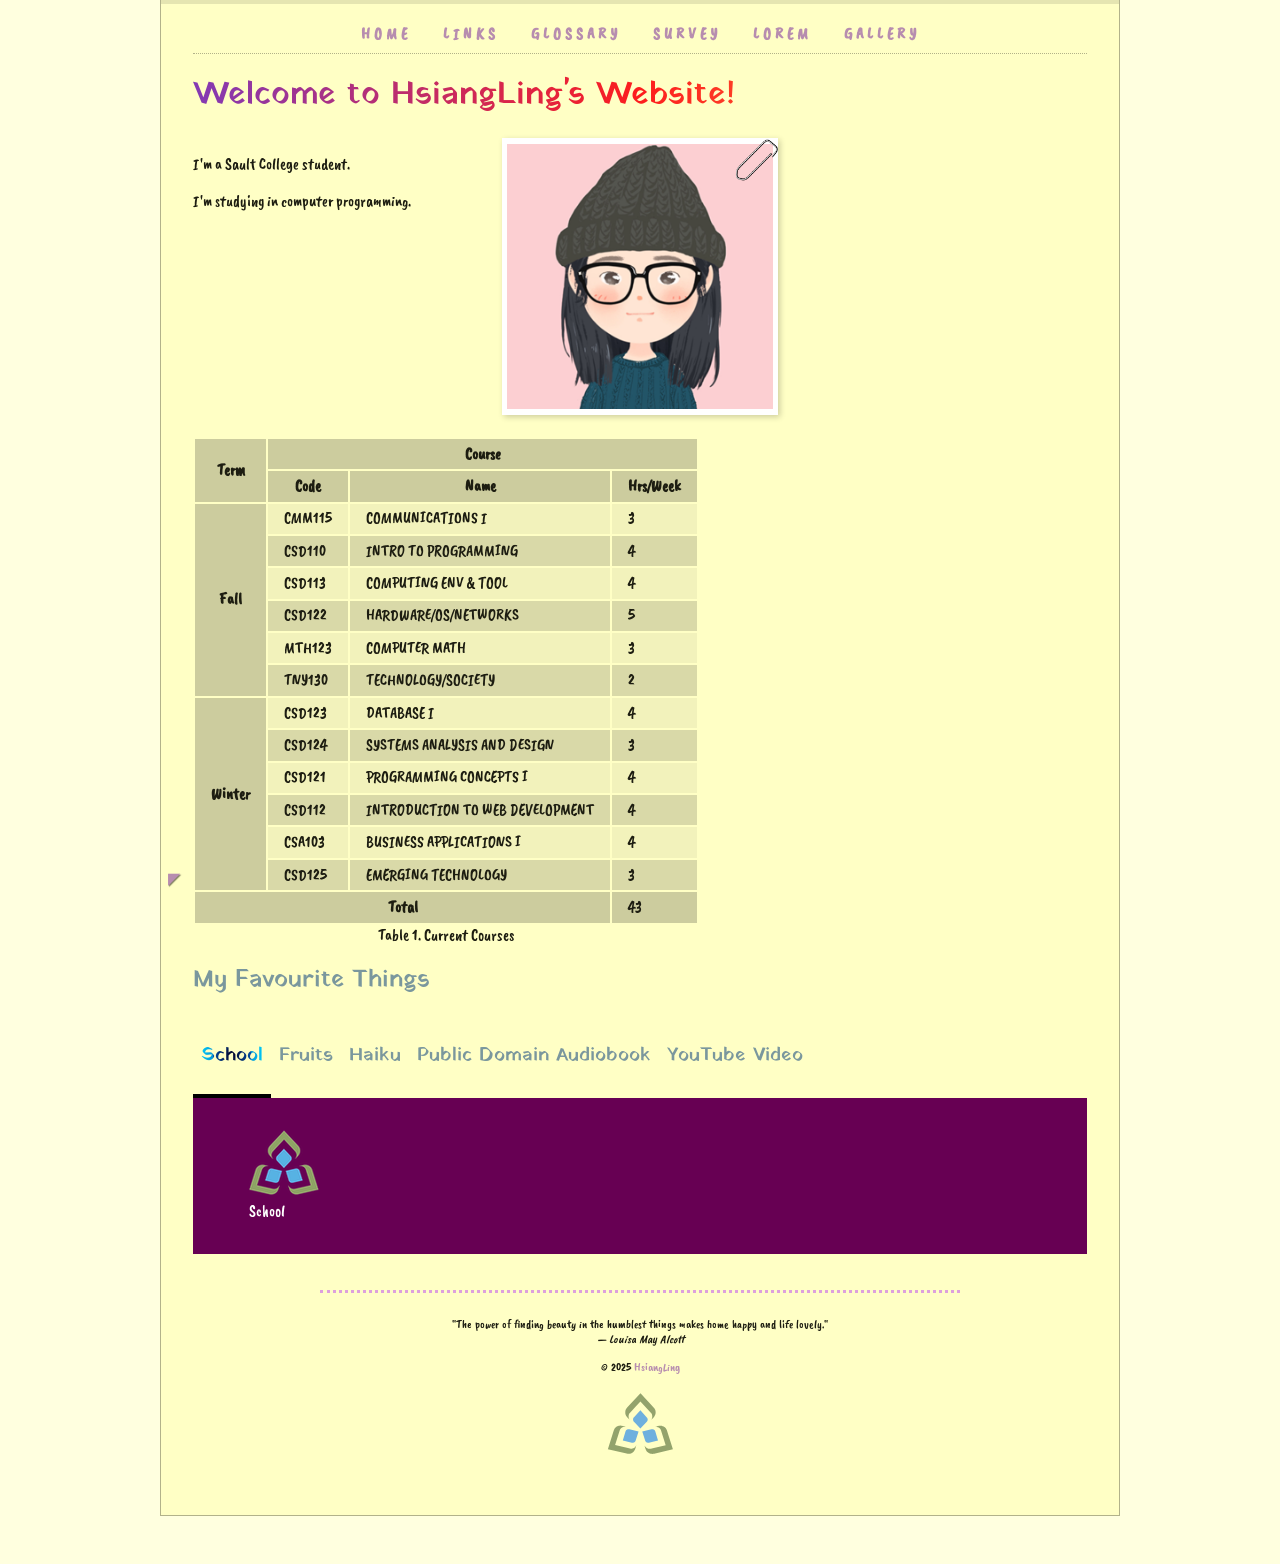
==== commit 845cc889: "add lab8" ====
--- a/site/index.html
+++ b/site/index.html
@@ -5,6 +5,7 @@
   <meta charset="UTF-8">
   <meta name="author" content="hsianglingT">
   <meta name="description" content="This is a website for learning HTML/CSS/Javascript">
+  <meta name="viewport" content="width=device-width, initial-scale=1">
   <link rel="icon" type="image/png" href="images/favicon-96x96.png" sizes="96x96">
   <link rel="stylesheet" href="styles/normalize.css">
   <link rel="preconnect" href="https://fonts.googleapis.com">
--- a/site/styles/main.css
+++ b/site/styles/main.css
@@ -85,11 +85,6 @@
 
 }
 
-/* #top nav ul li {
-  display: inline-block;
-} */
-
-
 
 
 ::selection {
@@ -194,8 +189,8 @@
 }
 
 .bio {
-  column-count: 3;
   column-gap: 2em;
+  column-width: 13em;
 }
 
 #making-a-table {
@@ -276,7 +271,7 @@
 
 .gallery {
   display: grid;
-  grid-template-columns: repeat(4, 1fr);
+  grid-template-columns: repeat(auto-fit, minmax(180px, 1fr));
   gap: 10px;
 }
 
@@ -295,12 +290,22 @@
   grid-column: span 2;
 }
 
+@media screen and (max-width:450px) {
+  .gallery .col-span-2 {
+    grid-column: span 1;
+  }
+}
+
+.gallery a {
+  transition: transform 200ms;
+}
+
 .gallery a:hover {
   transform: scale(1.1);
 }
 
 .bio a {
-  display: block;
+  display: inline-block;
   position: relative;
 }
 
@@ -326,5 +331,4 @@
 
 #back-to-top:hover {
   transform: rotate(45deg);
-}
-
+}
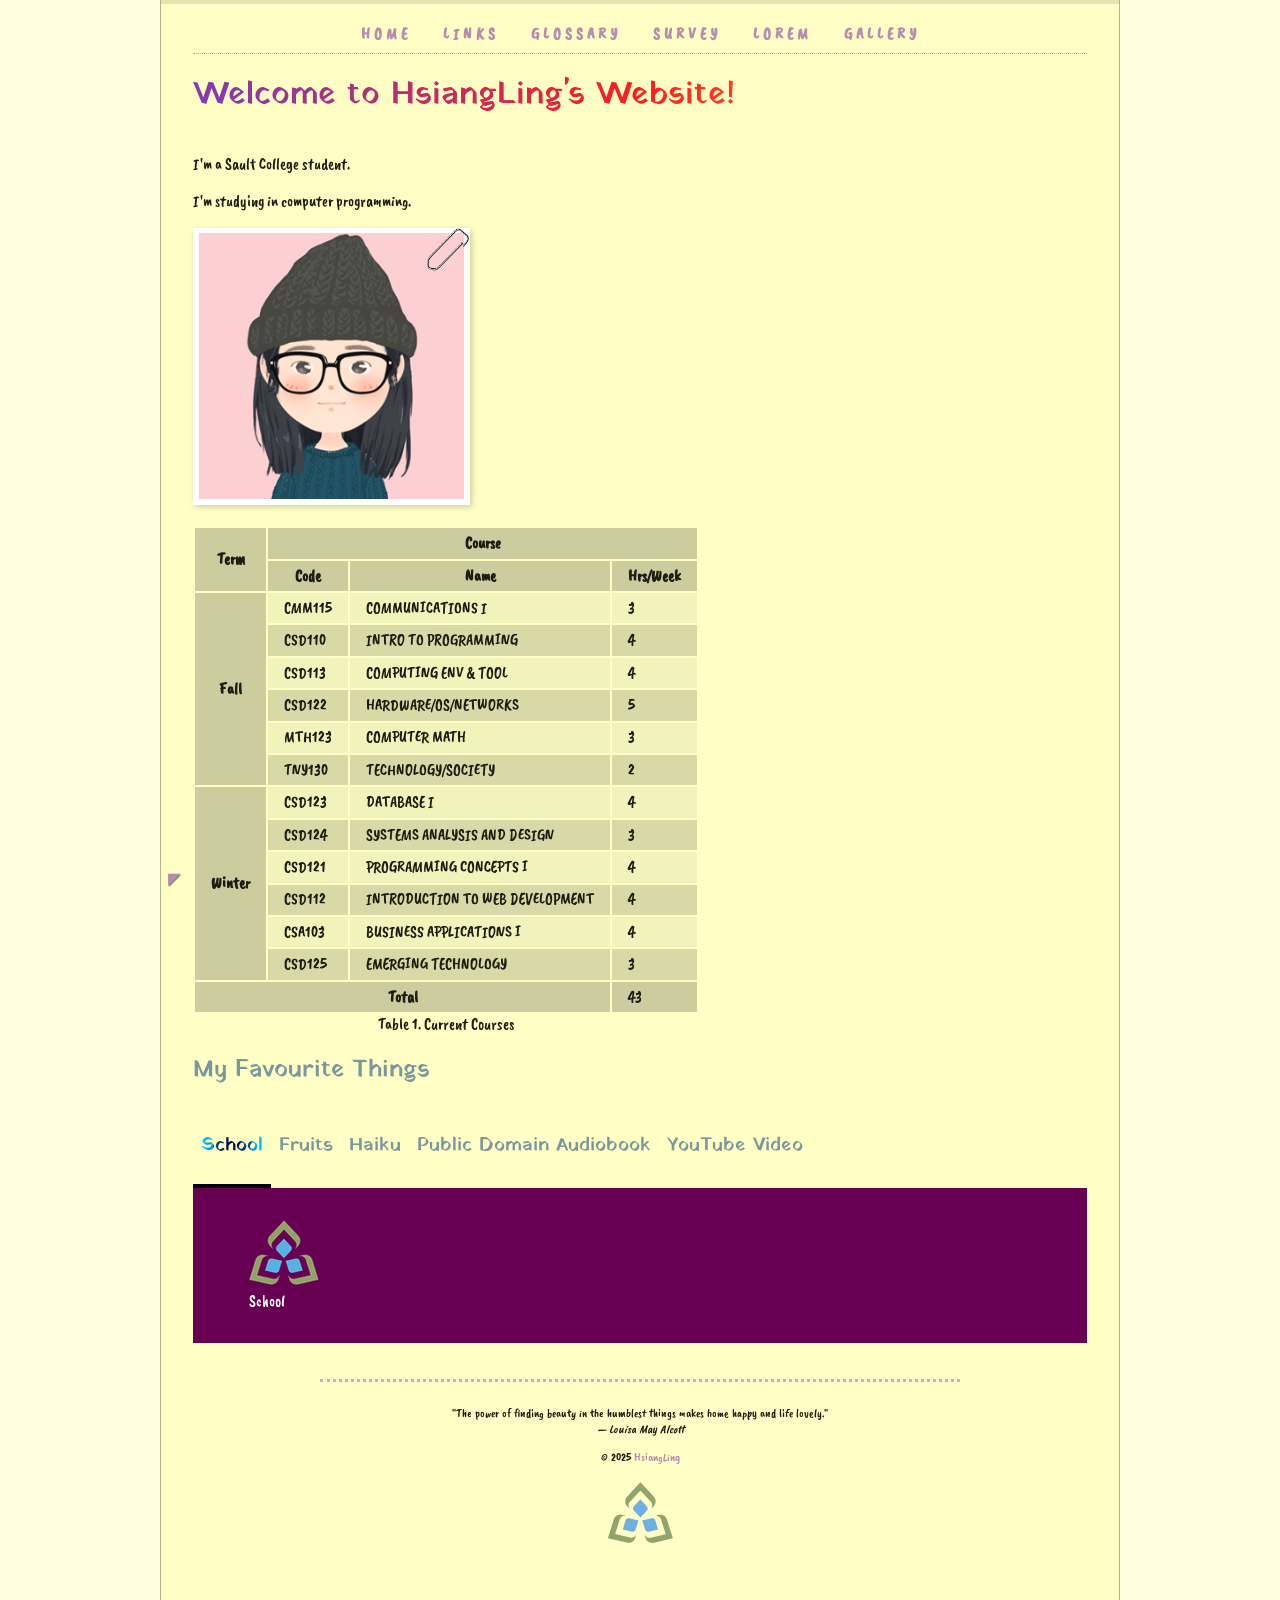
==== commit 5482b681: "Merge 1928ac991b72d0ea1d55f57ad8a74b3445033779 into 061cc02c6f236f7a6930e3b93e900e467f92cd68" ====
--- a/site/index.html
+++ b/site/index.html
@@ -5,7 +5,6 @@
   <meta charset="UTF-8">
   <meta name="author" content="hsianglingT">
   <meta name="description" content="This is a website for learning HTML/CSS/Javascript">
-  <meta name="viewport" content="width=device-width, initial-scale=1">
   <link rel="icon" type="image/png" href="images/favicon-96x96.png" sizes="96x96">
   <link rel="stylesheet" href="styles/normalize.css">
   <link rel="preconnect" href="https://fonts.googleapis.com">
--- a/site/styles/main.css
+++ b/site/styles/main.css
@@ -85,6 +85,11 @@
 
 }
 
+/* #top nav ul li {
+  display: inline-block;
+} */
+
+
 
 
 ::selection {
@@ -189,8 +194,8 @@
 }
 
 .bio {
+  column-count: 3;
   column-gap: 2em;
-  column-width: 13em;
 }
 
 #making-a-table {
@@ -271,7 +276,7 @@
 
 .gallery {
   display: grid;
-  grid-template-columns: repeat(auto-fit, minmax(180px, 1fr));
+  grid-template-columns: repeat(4, 1fr);
   gap: 10px;
 }
 
@@ -290,22 +295,12 @@
   grid-column: span 2;
 }
 
-@media screen and (max-width:450px) {
-  .gallery .col-span-2 {
-    grid-column: span 1;
-  }
-}
-
-.gallery a {
-  transition: transform 200ms;
-}
-
 .gallery a:hover {
   transform: scale(1.1);
 }
 
 .bio a {
-  display: inline-block;
+  display: block;
   position: relative;
 }
 
@@ -331,4 +326,5 @@
 
 #back-to-top:hover {
   transform: rotate(45deg);
-}+}
+
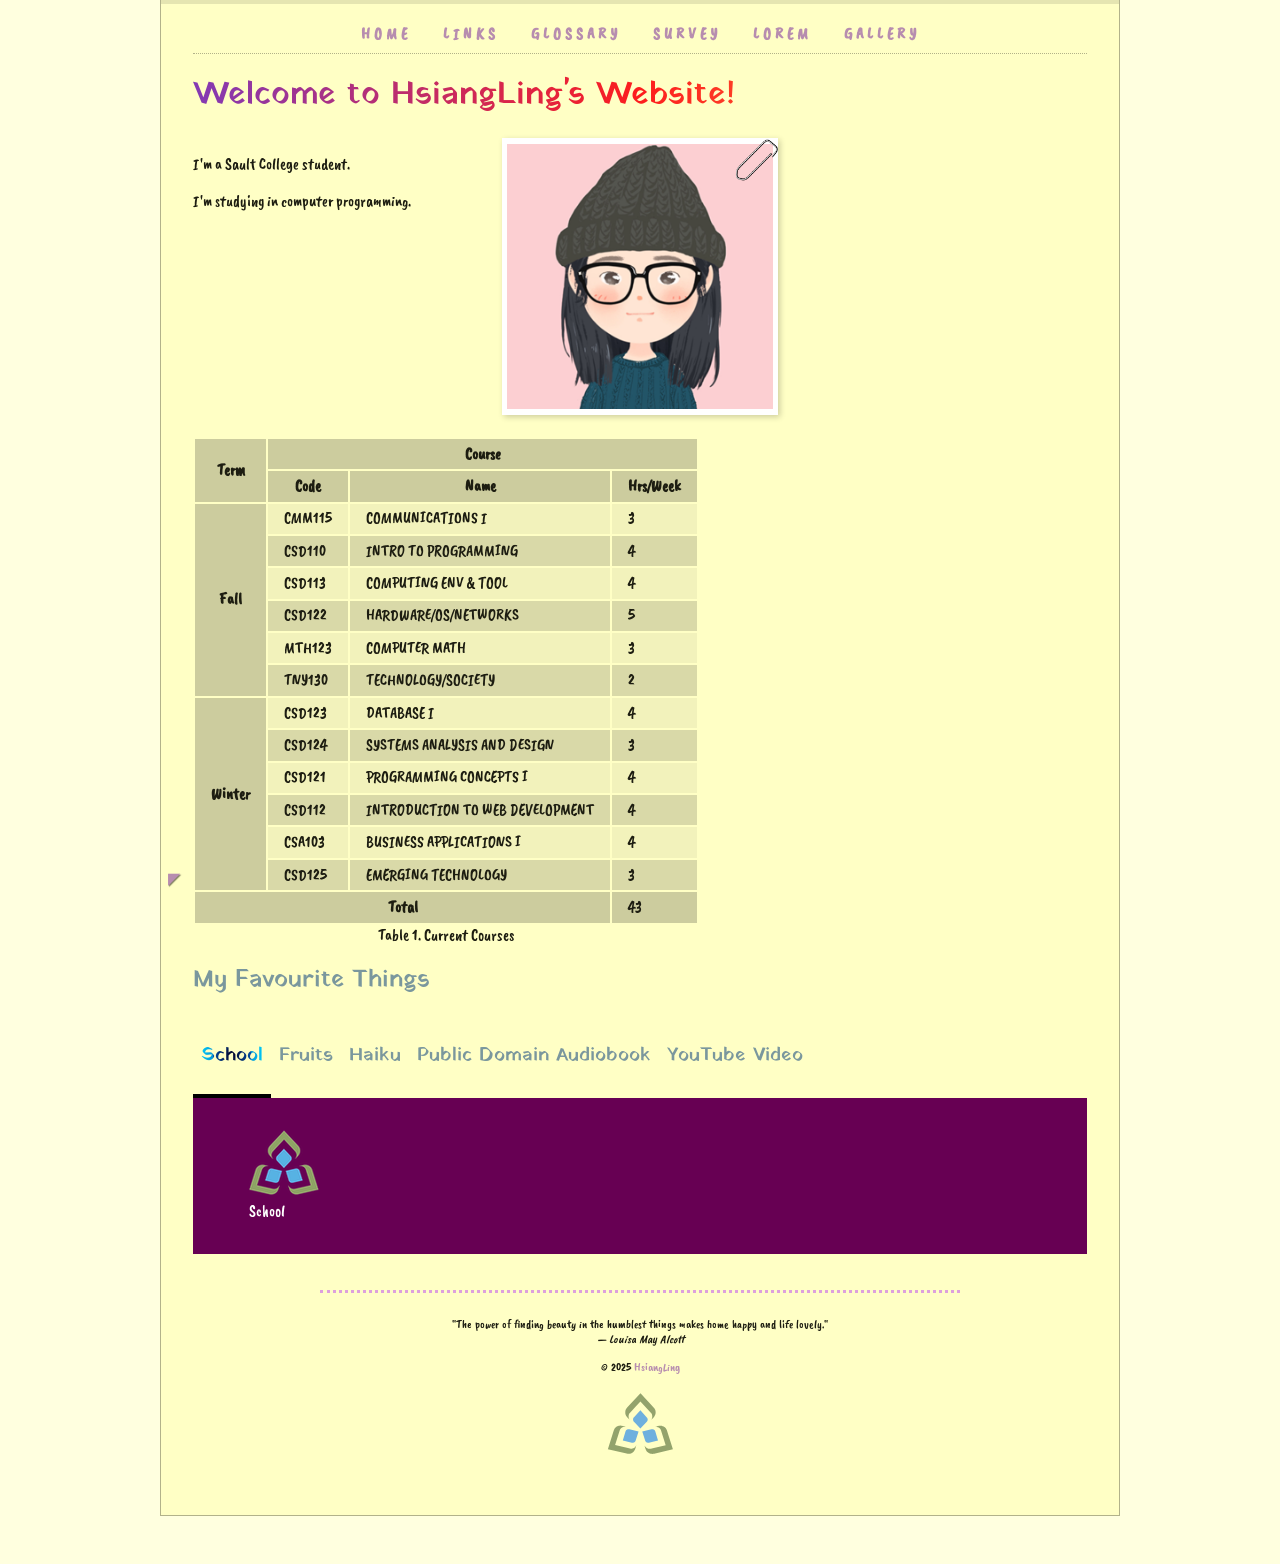
==== commit 8c6afd86: "completed lab-8" ====
--- a/site/index.html
+++ b/site/index.html
@@ -5,6 +5,7 @@
   <meta charset="UTF-8">
   <meta name="author" content="hsianglingT">
   <meta name="description" content="This is a website for learning HTML/CSS/Javascript">
+  <meta name="viewport" content="width=device-width, initial-scale=1">
   <link rel="icon" type="image/png" href="images/favicon-96x96.png" sizes="96x96">
   <link rel="stylesheet" href="styles/normalize.css">
   <link rel="preconnect" href="https://fonts.googleapis.com">
@@ -18,6 +19,8 @@
   <div class="width-wrap">
     <header id="top">
       <nav>
+        <input type="checkbox" id="menu-toggle">
+        <label for="menu-toggle" class="sandwich-icon"></label>
         <ul>
           <li><a href="index.html">Home</a></li>
           <li><a href="links.html">Links</a></li>
--- a/site/styles/main.css
+++ b/site/styles/main.css
@@ -85,11 +85,6 @@
 
 }
 
-/* #top nav ul li {
-  display: inline-block;
-} */
-
-
 
 
 ::selection {
@@ -194,8 +189,8 @@
 }
 
 .bio {
-  column-count: 3;
   column-gap: 2em;
+  column-width: 13em;
 }
 
 #making-a-table {
@@ -276,7 +271,7 @@
 
 .gallery {
   display: grid;
-  grid-template-columns: repeat(4, 1fr);
+  grid-template-columns: repeat(auto-fit, minmax(180px, 1fr));
   gap: 10px;
 }
 
@@ -295,12 +290,22 @@
   grid-column: span 2;
 }
 
+@media screen and (max-width:450px) {
+  .gallery .col-span-2 {
+    grid-column: span 1;
+  }
+}
+
+.gallery a {
+  transition: transform 200ms;
+}
+
 .gallery a:hover {
   transform: scale(1.1);
 }
 
 .bio a {
-  display: block;
+  display: inline-block;
   position: relative;
 }
 
@@ -322,9 +327,161 @@
   position: sticky;
   bottom: 10px;
   display: inline-block;
+  transition: transform 200ms;
 }
 
 #back-to-top:hover {
   transform: rotate(45deg);
 }
 
+@media screen and (max-width: 600px) {
+
+  .bio table thead,
+  .bio table tfoot,
+  .bio table th {
+    display: none;
+  }
+
+  .bio table td {
+    display: block;
+    padding: 0 1rem;
+  }
+
+  .bio table caption {
+    caption-side: top;
+  }
+
+  .bio table td:first-of-type {
+    padding-top: 0.3em;
+    font-weight: bold;
+  }
+
+  .bio table td:last-of-type {
+    padding-bottom: 0.3em;
+    font-style: italic;
+    font-size: 0.8em;
+    position: relative;
+  }
+
+  .bio table td:last-of-type::after {
+    content: " hrs/wk";
+  }
+
+}
+
+.loremphoto-left {
+  float: left;
+}
+
+.loremphoto-right {
+  float: right;
+}
+
+@media screen and (max-width: 600px) {
+
+  .loremphoto-left,
+  .loremphoto-right {
+    float: none;
+    display: block;
+    margin: auto;
+  }
+
+}
+
+@media screen and (max-width: 800px) {
+  .favourites {
+    flex-direction: column;
+  }
+
+  .favourites>label {
+    order: 0;
+    padding-bottom: 0;
+    margin-bottom: 0;
+  }
+
+
+  .favourites>div {
+    padding-top: 0;
+    margin-top: 0;
+  }
+
+  .favourites iframe {
+    width: 100%;
+  }
+}
+
+@media screen and (max-width: 800px) {
+  #top nav ul {
+    display: flex;
+    flex-direction: column;
+    align-items: center;
+    height: 0;
+    overflow: hidden;
+    transition: height 200ms ease;
+  }
+
+  #top nav a {
+    padding-top: 0.5em;
+    border-top: none;
+  }
+
+  #top nav a:hover {
+    border-top: none;
+    text-decoration: underline;
+  }
+}
+
+#menu-toggle,
+.sandwich-icon {
+  display: none;
+}
+
+@media screen and (max-width: 800px) {
+  .sandwich-icon {
+    display: block;
+    width: 40px;
+    height: 25px;
+    border-top: 5px solid rgb(129, 216, 208);
+    cursor: pointer;
+    margin: 1em auto;
+    position: relative;
+    
+  }
+
+  .sandwich-icon::before,
+  .sandwich-icon::after {
+    content: "";
+    display: block;
+    width: 40px;
+    border-top: 5px solid rgb(129, 216, 208);
+    position: absolute;
+  }
+
+  .sandwich-icon::before {
+    top: 5px;
+  }
+
+  .sandwich-icon::after {
+    top: 15px;
+  }
+
+  #menu-toggle:checked+.sandwich-icon+ul {
+    height: 250px;
+
+  }
+
+  #menu-toggle:checked+.sandwich-icon {
+    border-color: transparent;
+  }
+
+  #menu-toggle:checked+.sandwich-icon::before {
+    transform: rotate(45deg);
+    top: 10px;
+  }
+
+  #menu-toggle:checked+.sandwich-icon::after {
+    transform: rotate(-45deg);
+    top: 10px;
+  }
+
+}
